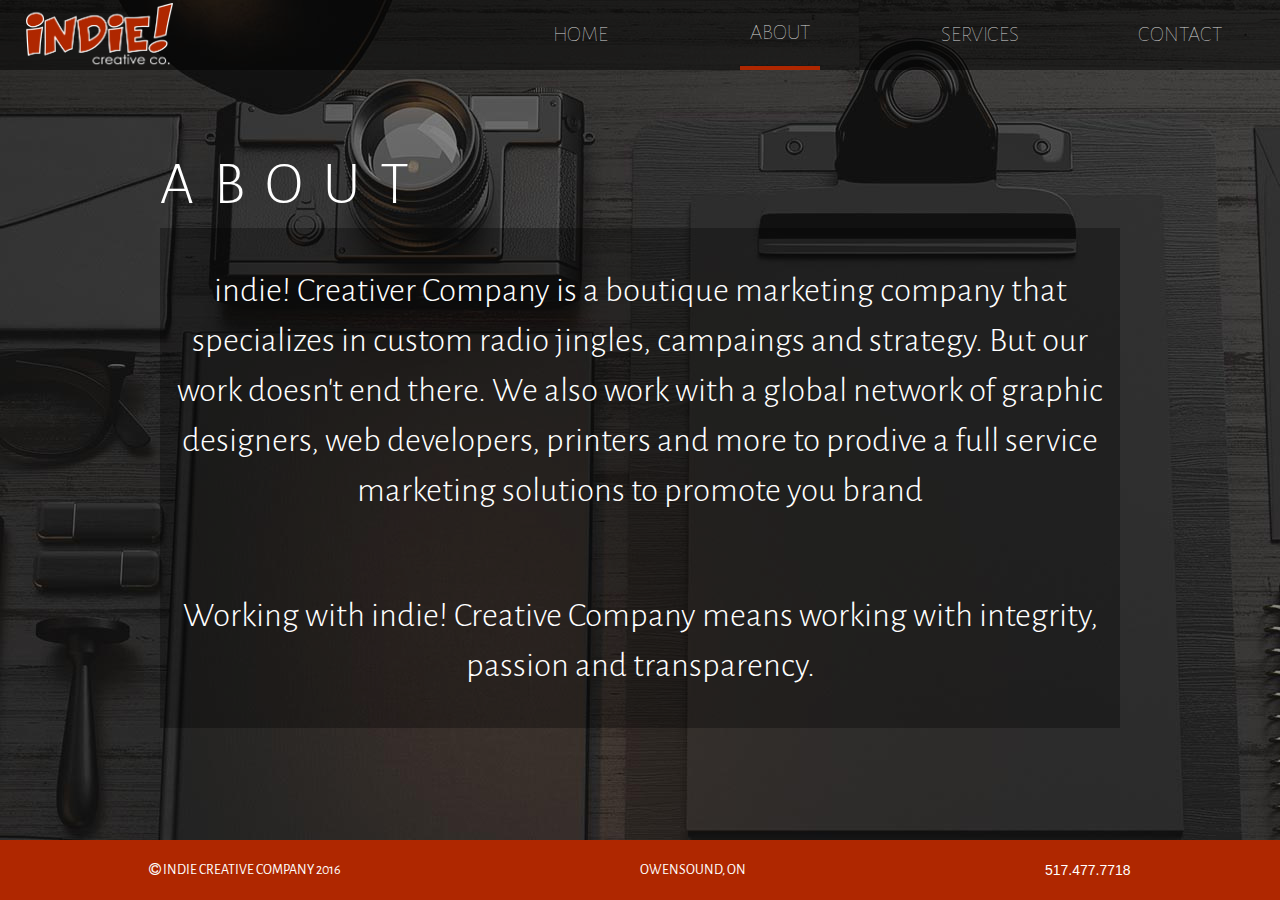
==== about.html @ 30c7275d "first commit" ====
<!DOCTYPE html>
<html>
	<head>
		<meta charset="utf-8">
		<meta name="MobileOptimized" content="320">
    <meta name="HandheldFriendly" content="True">
    <meta name="apple-mobile-web-app-capable" content="yes">
    <meta name="viewport" content="width=device-width; initial-scale=1">
		<title>Indie Creative | ABOUT</title>
		<link rel="stylesheet" href="bower_components/font-awesome/css/font-awesome.min.css" >
		<link rel="stylesheet" href="bower_components/bootstrap/dist/css/bootstrap.min.css" >
		<link rel="stylesheet" href="css/main.css" >
		<link rel="stylesheet" href="css/about.css" >
	</head>
	<body>
		<header>
			<h1><a href="index.html"><img src="img/assets/logo-white-stroke.png" alt="" /></a></h1>
			<nav>
				<ul>
					<li><a href="index.html">HOME</a></li>
					<li><a class="selected" href="about.html">ABOUT</a></li>
					<li><a href="services.html">SERVICES</a></li>
					<li><a href="contact.html">CONTACT</a></li>
				</ul>
			</nav>
		</header>
		<main>
			<h2>ABOUT</h2>
			<section>

				<p>indie! Creativer Company is a boutique marketing company that specializes in custom radio jingles, campaings and strategy. But our work doesn't end there. We also work with a global network of graphic designers, web developers, printers and more to prodive a full service marketing solutions to promote you brand</p>

				<p>Working with indie! Creative Company means working with integrity, passion and transparency.</p>
			</section>
		</main>
		<footer>
			<p><i class="fa fa-copyright" aria-hidden="true"></i> INDIE CREATIVE COMPANY 2016</p>
			<p>OWENSOUND, ON</p>
			<p>517.477.7718</p>
		</footer>
	</body>
</html>
---- css/main.css ----
/*Author: Robbert Van der Grift
	Date: November 17, 2016
	START OF CSS DOCUMENT
	===========================================*/
	/*import font from google fonts*/
	@import url('https://fonts.googleapis.com/css?family=Alegreya+Sans:100,300,400,500,700');
/*Main Style
-------------------------------*/
html {
background-color: #20201E;
display: flex;
justify-content: center;
}
body {
margin:0;
height: 100vh;
max-height: 900px;
width: 100vw;
max-width: 1440px;
display: flex;
flex-direction: column;
justify-content: space-between;
background-image: url("../img/Background/background.jpeg");
color: #fff;
font-family: 'Alegreya Sans', sans-serif;
}
/*header styles
---------------------*/
header {
	display: flex;
	justify-content: space-between;
	align-items: center;
	background-color: rgba(0, 0, 0, 0.5);
	height: 70px;
}
nav {
	/*border: 2px solid purple;*/
	font-weight: 200;
}
ul {
	/*border: 2px solid yellow;*/
	display: flex;
	align-items: center;
	list-style: none;
	margin: 0;
	padding: 0;
	height: 70px;
	width: 70vw;
	max-width: 800px;
}
li {
	/*border: 2px solid limegreen;*/
	width: 100vw;
	height: 70px;
	display: flex;
	align-items: center;
	justify-content: center;
}
header nav a {
	display: flex;
	align-items: center;
	justify-content: center;
	color: #D6D6D6;
	font-size: 22px;
	height: 70px;
	width: 40%;
	min-width: 80px;
}
header nav a:hover {
	border-bottom: 4px solid #AF2700;
	text-decoration: none;
	color: #D6D6D6;
	transition: 0.9;
}
.selected {
	border-bottom: 4px solid #AF2700;
}
h1{
	margin: 0 0 0 2% ;
	padding: 0;
}
header img {
	height: 65px;
	width: 147px;
}
/*main styles
-------------------------------*/
main {
	display: flex;
	flex-direction: column;
	align-items: center;
	align-self: center;
	width: 100vw;
	margin-bottom: 50px;
}
main img {
	max-height: 400px;
	width: 75vw;
	max-width: 940px;
}
main h4 {
	font-weight: 300;
	font-size: 45px;
	letter-spacing: 25px;
	word-spacing: 40px;
}
main h4:first-of-type {
	margin-bottom: 3px;
	word-spacing: 60px;
}
@media (max-width: 1021px) {
	main h4 {
		font-size: 3vw;
		letter-spacing: 3vw;
		word-spacing: 4vw;
	}
}
	@media (max-width: 810px) {
		body {
			height: 100%;
		}
		header {
			height: 70px;
		}
		main {
			width: 100vw;
			height: 100%;
		}
		main img {
			margin-top: 50px;
		}
		main h4 {
			font-size: 2vw;
		}
	}
	footer p:last-of-type {
		font-family: sans-serif;
		font-weight: 100;
	}
/*footer styles
-------------------------------*/
footer {
	display: flex;
	justify-content: space-around;
	align-items: center;
	background-color: #AF2700 ;
	height: 60px;
}
p {
	margin: 0;
}
/*mobile
-------------------------------*/
@media (max-width: 600px) {
	header {
		flex-direction: column;
		height: 200px;
	}
	header nav a {
		font-size: 15px;
		min-width: 60px;
	}
	body {
		height: 100vh;
		max-height: 100%;
	}
	main {
		height: 100vh;
		max-height: 100%;
		align-items: center;
	}
	main img {
		margin-top: 50px;
	}
	footer {
		font-size: 10px;
	}
}

	/*=========================================
	END OF DOCUMENT*/
---- css/about.css ----
/*about page styles
-------------------------*/
@import url('https://fonts.googleapis.com/css?family=Alegreya+Sans:100,300,400,500,700');
h2 {
	font-family: 'Alegreya Sans', sans-serif;
	font-weight: 300;
	font-size: 60px;
	letter-spacing: 20px;
	align-self: flex-start;
	margin-left: 12.5%;
}
section {
	display: flex;
	flex-direction: column;
	justify-content: space-around;
	width: 75vw;
	max-width: 1350px;
	height: 75vh;
	max-height: 500px;
	background-color: rgba(0, 0, 0, 0.3);
	font-size: 35px;
	font-weight: 300;
	text-align: center;
}
section p {
	padding: 10px;
}
@media (max-width: 1000px) {
	header {
		height: 100px;
	}
	body {
		height: 600px;
	}
	main {
		height: 700px;
	}
	section {
		font-size: 25px;
		max-height: 400px;
	}
}
@media (max-width: 680px) {
	header {
		height: 80px;
	}
	h2 {
		font-family: 'Alegreya Sans', sans-serif;
		font-weight: 300;
		font-size: 60px;
		letter-spacing: 20px;
		align-self: flex-start;
		margin-left: 12.5%;
	}
	section p {
		font-size: 15px;
	}
	body, main {
		width: 100%;
		height: 750px;
		max-width: 1080px;
	}
}
@media (max-width: 600px) {
	header {
		height: 200px;
	}
	h2 {
		margin-top: 60px;
		font-size: 25px;
	}
	section p {
		font-size: 15px;
	}
	body, main {
		width: 100%;
		height: 750px;
		max-width: 1080px;
	}
}
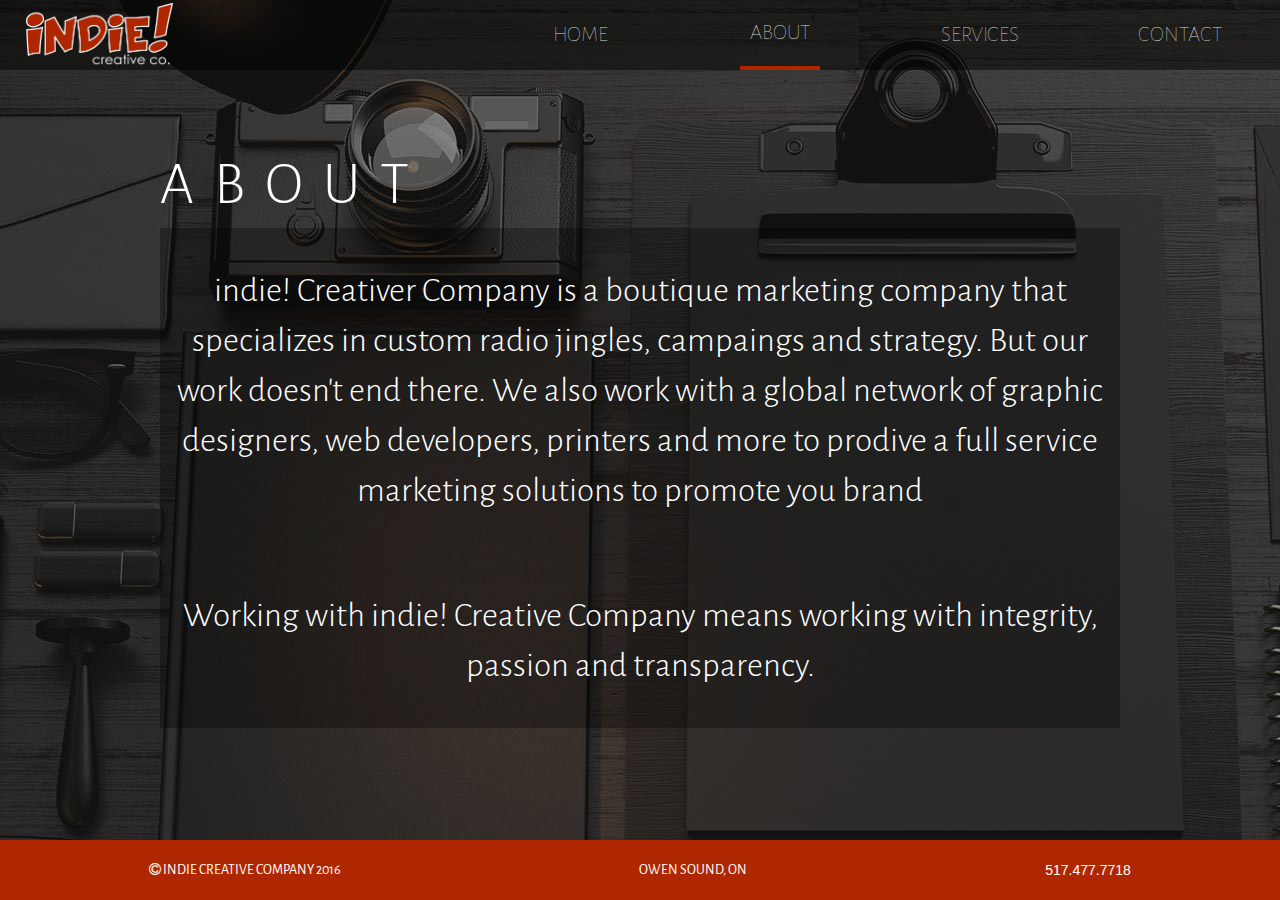
==== commit 771e6629: "changes to main.css" ====
--- a/about.html
+++ b/about.html
@@ -35,7 +35,7 @@
 		</main>
 		<footer>
 			<p><i class="fa fa-copyright" aria-hidden="true"></i> INDIE CREATIVE COMPANY 2016</p>
-			<p>OWENSOUND, ON</p>
+			<p>OWEN SOUND, ON</p>
 			<p>517.477.7718</p>
 		</footer>
 	</body>
--- a/css/main.css
+++ b/css/main.css
@@ -8,7 +8,7 @@
 -------------------------------*/
 html {
 background-color: #20201E;
-display: flex;
+/*display: flex;*/
 justify-content: center;
 }
 body {
